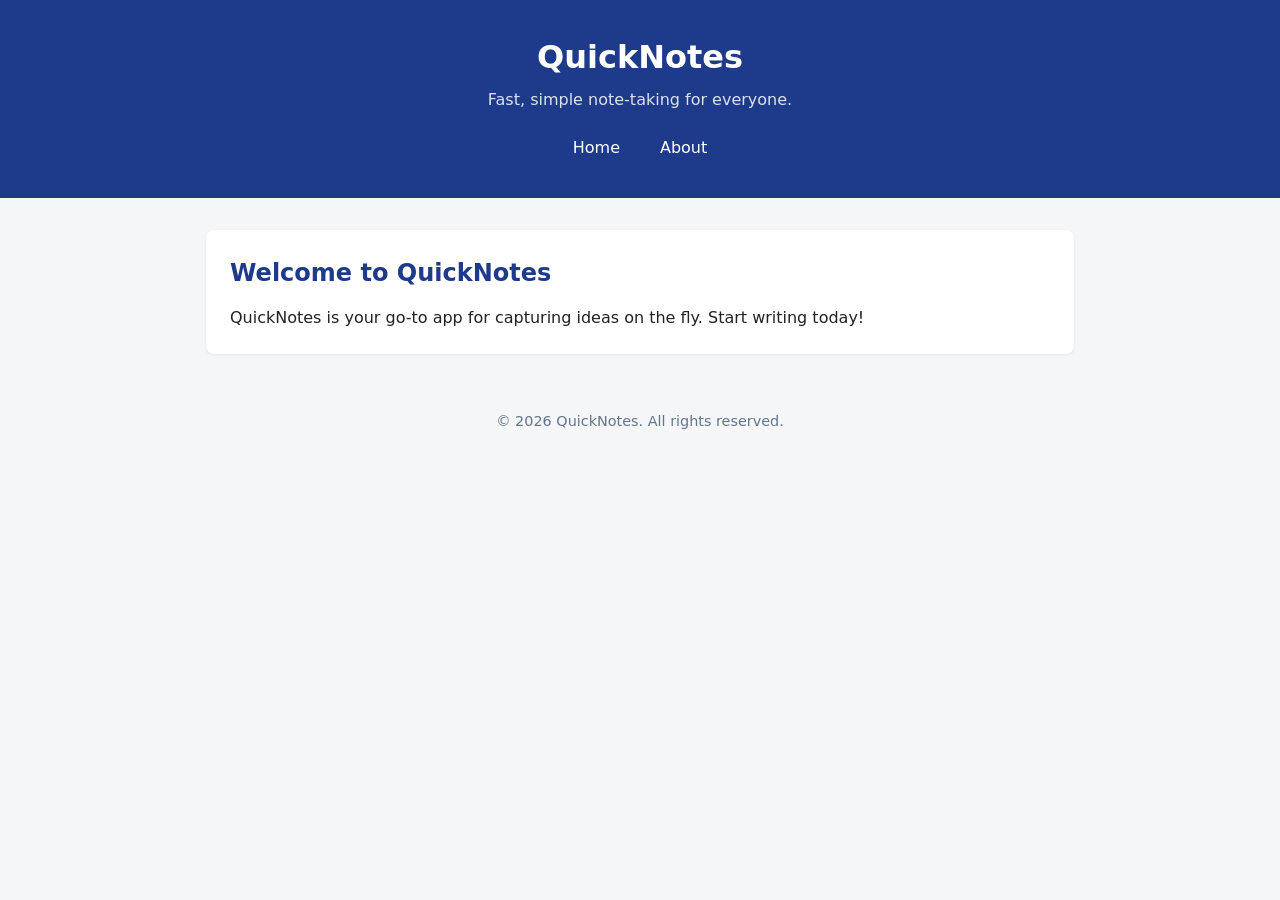
==== web-foundations-days/day2/index.html @ 300d51bc "Day 2 assignment." ====
<!DOCTYPE html>
<html lang="en">
<head>
    <meta charset="UTF-8">
    <meta name="viewport" content="width=device-width, initial-scale=1.0">
    <title>QuickNotes - Home</title>
    <link rel="stylesheet" href="styles.css">
</head>
<body>
    <header>
        <h1>QuickNotes</h1>
        <p>Fast, simple note-taking for everyone.</p>
        <nav>
            <a href="index.html">Home</a>
            <a href="about.html">About</a>
        </nav>
    </header>

    <main>
        <section>
            <h2>Welcome to QuickNotes</h2>
            <p>QuickNotes is your go-to app for capturing ideas on the fly. Start writing today!</p>
        </section>
    </main>

    <footer>
        <p>&copy; 2026 QuickNotes. All rights reserved.</p>
    </footer>
</body>
</html>
---- web-foundations-days/day2/styles.css ----
/* ============================================================
   1. RESET
   ============================================================ */
*,
*::before,
*::after {
    box-sizing: border-box;
}

body,
h1, h2, h3, p, ul, ol, li, table, form {
    margin: 0;
    padding: 0;
}

/* ============================================================
   2. BASE BODY STYLES
   ============================================================ */
body {
    font-family: system-ui, -apple-system, "Segoe UI", Roboto, sans-serif;
    line-height: 1.6;
    color: #222;
    background: #f4f6f8;
}

/* ============================================================
   3. HEADER
   ============================================================ */
header {
    background: #1e3a8a;
    color: #ffffff;
    text-align: center;
    padding: 32px 16px;
}

header h1 {
    font-size: 2rem;
    margin-bottom: 4px;
}

header > p {
    opacity: 0.85;
    margin-bottom: 16px;
}

/* ============================================================
   4. NAVIGATION (FLEXBOX ROW)
   ============================================================ */
nav {
    display: flex;
    justify-content: center;
    align-items: center;
    gap: 16px;
    flex-wrap: wrap;
}

nav a {
    color: #ffffff;
    text-decoration: none;
    padding: 6px 12px;
    border-radius: 4px;
    transition: background-color 0.2s ease, color 0.2s ease;
}

nav a:hover,
nav a:focus {
    background: #3b82f6;
    color: #ffffff;
    text-decoration: underline;
}

/* ============================================================
   5. MAIN + SECTION CARDS
   ============================================================ */
main {
    max-width: 900px;
    margin: 32px auto;
    padding: 0 16px;
}

section {
    background: #ffffff;
    border-radius: 8px;
    padding: 24px;
    margin-bottom: 24px;
    box-shadow: 0 1px 3px rgba(0, 0, 0, 0.08);
}

section h2,
section h3 {
    margin-bottom: 12px;
    color: #1e3a8a;
}

section ol,
section ul {
    padding-left: 20px;
}

/* ============================================================
   6. FEATURES GRID (RESPONSIVE CARDS)
   ============================================================ */
.features {
    list-style: none;
    padding: 0;
    display: grid;
    grid-template-columns: repeat(auto-fit, minmax(180px, 1fr));
    gap: 12px;
}

.features li {
    background: #eef2ff;
    border: 1px solid #c7d2fe;
    border-radius: 6px;
    padding: 12px 16px;
    text-align: center;
    font-weight: 500;
}

/* ============================================================
   7. KEYBOARD SHORTCUTS TABLE
   ============================================================ */
table {
    width: 100%;
    border-collapse: collapse;
    margin-top: 8px;
}

th,
td {
    border: 1px solid #cbd5e1;
    padding: 10px 14px;
    text-align: left;
}

th {
    background: #e0e7ff;
    color: #1e3a8a;
}

tbody tr:nth-child(even) {
    background: #f8fafc;
}

/* ============================================================
   8. FEEDBACK FORM (STACKED, FULL-WIDTH)
   ============================================================ */
form {
    display: flex;
    flex-direction: column;
    gap: 12px;
}

form label {
    font-weight: 600;
    font-size: 0.95rem;
}

form input,
form textarea {
    width: 100%;
    padding: 10px 12px;
    border: 1px solid #cbd5e1;
    border-radius: 6px;
    font: inherit;
    transition: border-color 0.2s ease, box-shadow 0.2s ease;
}

form input:focus,
form textarea:focus {
    outline: none;
    border-color: #3b82f6;
    box-shadow: 0 0 0 3px rgba(59, 130, 246, 0.25);
}

form textarea {
    resize: vertical;
    min-height: 100px;
}

/* ============================================================
   9. BUTTONS (WITH TRANSITION)
   ============================================================ */
button {
    align-self: flex-start;
    background: #1e3a8a;
    color: #ffffff;
    border: none;
    border-radius: 6px;
    padding: 10px 20px;
    font: inherit;
    font-weight: 600;
    cursor: pointer;
    transition: background-color 0.2s ease, transform 0.1s ease;
}

button:hover,
button:focus {
    background: #3b82f6;
}

button:active {
    transform: translateY(1px);
}

/* ============================================================
   10. FOOTER
   ============================================================ */
footer {
    text-align: center;
    padding: 24px 16px;
    color: #64748b;
    font-size: 0.9rem;
}

/* ============================================================
   11. MEDIA QUERY — SMALL SCREENS
   ============================================================ */
@media (max-width: 600px) {
    header {
        padding: 20px 12px;
    }

    header h1 {
        font-size: 1.4rem;
    }

    header > p {
        font-size: 0.9rem;
    }

    nav {
        gap: 8px;
    }

    main {
        margin: 20px auto;
        padding: 0 12px;
    }

    section {
        padding: 16px;
    }

    button {
        align-self: stretch;
        width: 100%;
    }
}
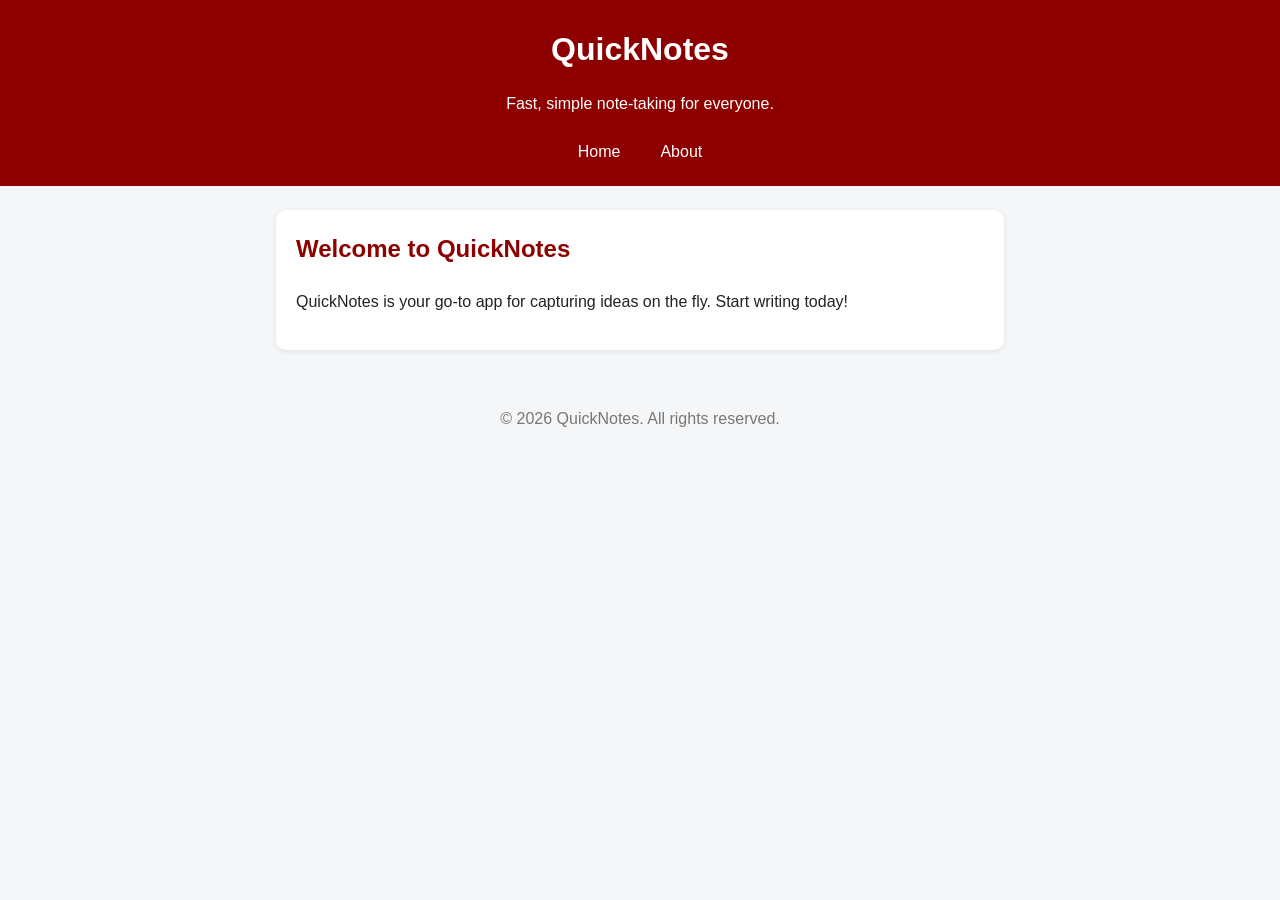
==== commit 0b7a6a88: "Day 2 assignment" ====
--- a/web-foundations-days/day2/index.html
+++ b/web-foundations-days/day2/index.html
@@ -4,7 +4,7 @@
     <meta charset="UTF-8">
     <meta name="viewport" content="width=device-width, initial-scale=1.0">
     <title>QuickNotes - Home</title>
-    <link rel="stylesheet" href="styles.css">
+    <link rel="stylesheet" href="style.css">
 </head>
 <body>
     <header>
--- a/web-foundations-days/day2/style.css
+++ b/web-foundations-days/day2/style.css
@@ -0,0 +1,179 @@
+/* ============================================================
+   1. RESET AND BASE STYLES
+   ============================================================ */
+*,
+*::before,
+*::after {
+    box-sizing: border-box;
+}
+
+body {
+    margin: 0;
+    font-family: "Segoe UI", Arial, sans-serif;
+    background-color: #f4f6f8;
+    color: #222;
+    line-height: 1.6;
+}
+
+/* ============================================================
+   2. HEADER
+   ============================================================ */
+header {
+    background-color: #8e0000;
+    color: white;
+    text-align: center;
+    padding: 24px 16px 16px;
+}
+
+header h1 {
+    margin: 0;
+}
+
+/* ============================================================
+   3. NAVIGATION WITH FLEXBOX
+   ============================================================ */
+nav {
+    display: flex;
+    justify-content: center;
+    gap: 16px;
+    margin-top: 12px;
+}
+
+nav a {
+    color: white;
+    text-decoration: none;
+    padding: 6px 12px;
+    border-radius: 6px;
+    transition: background-color 0.2s ease;
+}
+
+nav a:hover {
+    background-color: rgba(255, 255, 255, 0.2);
+}
+
+/* ============================================================
+   4. MAIN CONTENT AND SECTION CARDS
+   ============================================================ */
+main {
+    max-width: 760px;
+    margin: 24px auto;
+    padding: 0 16px;
+}
+
+section {
+    background: white;
+    padding: 20px;
+    border-radius: 10px;
+    margin-bottom: 20px;
+    box-shadow: 0 2px 6px rgba(0, 0, 0, 0.08);
+}
+
+h2,
+h3 {
+    color: #8e0000;
+    margin-top: 0;
+}
+
+/* ============================================================
+   5. FEATURES AS A RESPONSIVE GRID OF CARDS
+   ============================================================ */
+.features {
+    list-style: none;
+    padding: 0;
+    display: grid;
+    grid-template-columns: repeat(auto-fit, minmax(180px, 1fr));
+    gap: 12px;
+}
+
+.features li {
+    background-color: #e6f6f1;
+    border-left: 4px solid #0ba184;
+    padding: 12px;
+    border-radius: 6px;
+}
+
+/* ============================================================
+   6. SHORTCUTS TABLE
+   ============================================================ */
+table {
+    width: 100%;
+    border-collapse: collapse; /* merge double borders into one */
+}
+
+th,
+td {
+    border: 1px solid #ddd;
+    padding: 8px 12px;
+    text-align: left;
+}
+
+th {
+    background-color: #f0f0f0;
+}
+
+/* ============================================================
+   7. FORMS
+   ============================================================ */
+form {
+    display: flex;
+    flex-direction: column;
+    gap: 6px;
+}
+
+input,
+textarea {
+    width: 100%;
+    padding: 10px;
+    border: 1px solid #ccc;
+    border-radius: 6px;
+    font: inherit; /* use the page font instead of the browser default */
+}
+
+input:focus,
+textarea:focus {
+    outline: 2px solid #0ba184;
+    border-color: #0ba184;
+}
+
+button {
+    align-self: flex-start;
+    background-color: #0ba184;
+    color: white;
+    border: none;
+    padding: 10px 18px;
+    border-radius: 6px;
+    font-size: 1rem;
+    cursor: pointer;
+    transition: background-color 0.2s ease, transform 0.2s ease;
+}
+
+button:hover {
+    background-color: #088a70;
+    transform: translateY(-2px);
+}
+
+/* ============================================================
+   8. FOOTER
+   ============================================================ */
+footer {
+    text-align: center;
+    color: #777;
+    padding: 16px;
+}
+
+/* ============================================================
+   9. SMALL SCREENS
+   ============================================================ */
+@media (max-width: 600px) {
+    header {
+        padding: 16px 12px 12px;
+    }
+
+    header h1 {
+        font-size: 1.6rem;
+    }
+
+    section {
+        padding: 16px;
+    }
+}
